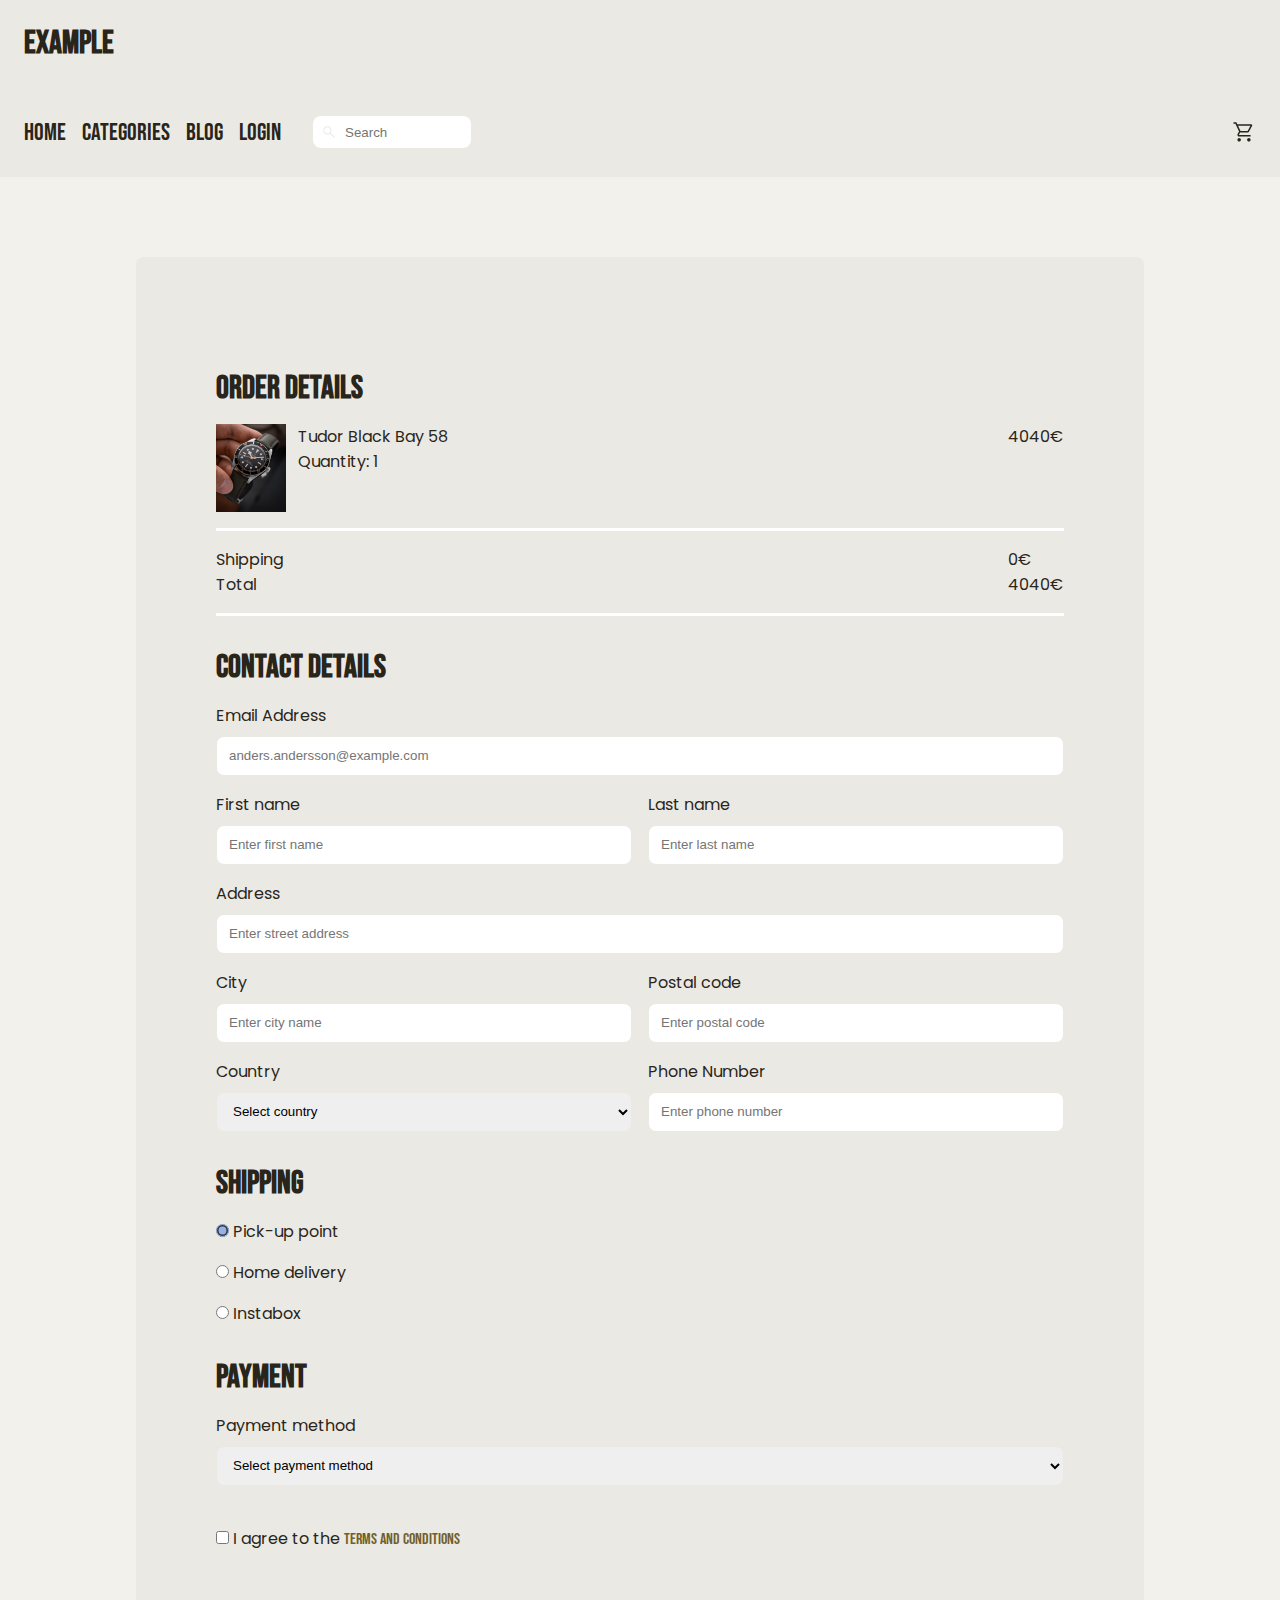
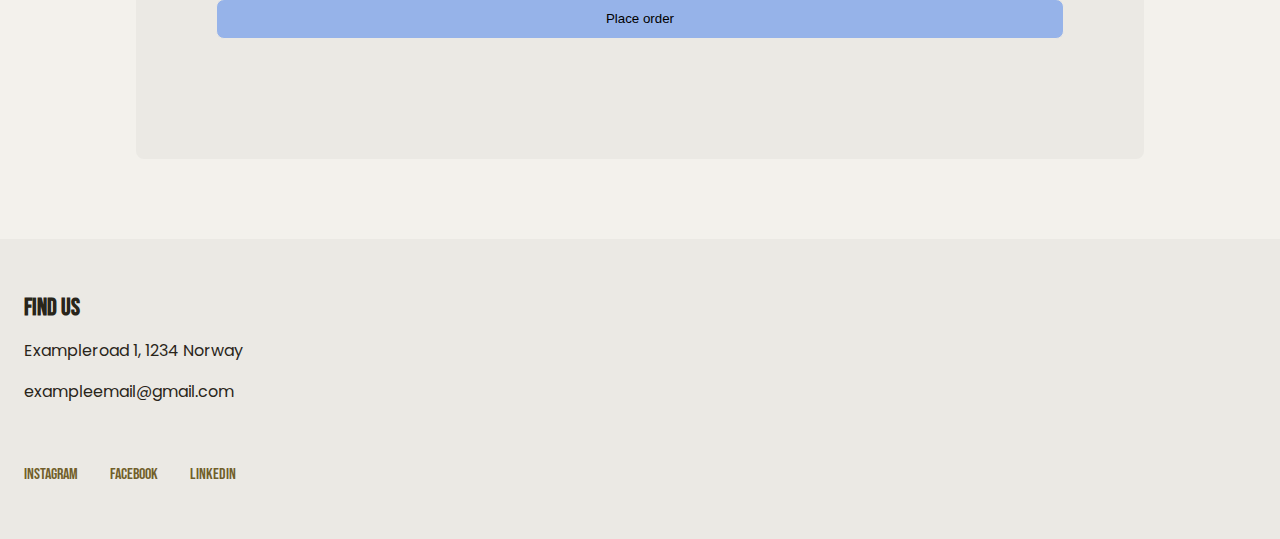
==== src/pages/form.html @ 1e6c69a0 "add assignment to github" ====
<!DOCTYPE html>
<html lang="en">
<head>
    <meta charset="UTF-8">
    <meta name="viewport" content="width=device-width, initial-scale=1.0">
    <link rel="stylesheet" href="../css/reset.css"/>
    <link rel="stylesheet" href="../css/variables.css"/>
    <link rel="stylesheet" href="../css/style.css"/>
    <link rel="stylesheet" href="../css/navbar.css"/>
    <link rel="stylesheet" href="../css/form.css"/>
    <title>Document</title>
</head>
<body>
    <header>
        <h1><a href="../index.html">Example</a></h1>
    </header>
    <main>
        <nav class="navbar">
            <input type="checkbox" id="sidebar-active">
            <label 
                for="sidebar-active" 
                class="navbar__sidebar--open">
                <svg class="navbar__svg" xmlns="http://www.w3.org/2000/svg" height="24px" viewBox="0 -960 960 960" width="24px" fill="#29251A" alt="menu icon"><path d="M140-254.62v-59.99h680v59.99H140ZM140-450v-60h680v60H140Zm0-195.39v-59.99h680v59.99H140Z"/></svg>
            </label>
            <label 
                id="overlay" 
                for="sidebar-active">
            </label>
            <div class="links-container">
                <label 
                    for="sidebar-active" 
                    class="navbar__sidebar--close">
                    <svg class="navbar__svg" xmlns="http://www.w3.org/2000/svg" height="24px" viewBox="0 -960 960 960" width="24px" fill="#29251A" alt="close icon"><path d="M256-213.85 213.85-256l224-224-224-224L256-746.15l224 224 224-224L746.15-704l-224 224 224 224L704-213.85l-224-224-224 224Z"/></svg>
                </label>
                
                <a href="../index.html">Home</a>
                <a href="#">Categories</a>
                <a href="#">Blog</a>
                <a href="#">Login</a>
                <div class="links-container__search">
                    <svg class="links-container__search-icon" xmlns="http://www.w3.org/2000/svg" height="16px" viewBox="0 -960 960 960" width="16px" fill="#29251A"><path d="M781.69-136.92 530.46-388.16q-30 24.77-69 38.77-39 14-80.69 14-102.55 0-173.58-71.01-71.03-71.01-71.03-173.54 0-102.52 71.01-173.6 71.01-71.07 173.54-71.07 102.52 0 173.6 71.03 71.07 71.03 71.07 173.58 0 42.85-14.38 81.85-14.39 39-38.39 67.84l251.23 251.23-42.15 42.16ZM380.77-395.38q77.31 0 130.96-53.66 53.66-53.65 53.66-130.96t-53.66-130.96q-53.65-53.66-130.96-53.66t-130.96 53.66Q196.15-657.31 196.15-580t53.66 130.96q53.65 53.66 130.96 53.66Z"/></svg>
                    <input class="links-container__search-input" type="text" id="search" name="search" placeholder="Search"/>
                </div>
            </div>

            <!-- alt text!! -->
            <a class="navbar__icon" href="./form.html">
                <svg class="navbar__svg" xmlns="http://www.w3.org/2000/svg" height="24px" viewBox="0 -960 960 960" width="24px" fill="#29251A" alt="cart icon"><path d="M286.15-97.69q-29.15 0-49.57-20.43-20.42-20.42-20.42-49.57 0-29.16 20.42-49.58 20.42-20.42 49.57-20.42 29.16 0 49.58 20.42 20.42 20.42 20.42 49.58 0 29.15-20.42 49.57-20.42 20.43-49.58 20.43Zm387.7 0q-29.16 0-49.58-20.43-20.42-20.42-20.42-49.57 0-29.16 20.42-49.58 20.42-20.42 49.58-20.42 29.15 0 49.57 20.42t20.42 49.58q0 29.15-20.42 49.57Q703-97.69 673.85-97.69ZM240.61-730 342-517.69h272.69q3.46 0 6.16-1.73 2.69-1.73 4.61-4.81l107.31-195q2.31-4.23.38-7.5-1.92-3.27-6.54-3.27h-486Zm-28.76-60h555.38q24.54 0 37.11 20.89 12.58 20.88 1.2 42.65L677.38-494.31q-9.84 17.31-26.03 26.96-16.2 9.66-35.5 9.66H324l-46.31 84.61q-3.08 4.62-.19 10 2.88 5.39 8.65 5.39h457.69v60H286.15q-40 0-60.11-34.5-20.12-34.5-1.42-68.89l57.07-102.61L136.16-810H60v-60h113.85l38 80ZM342-517.69h280-280Z"/></svg>
            </a>
        </nav>

        <section class="container">
            <form class="form">
                <h3>Order details</h3>
                <section class="form__order-container">
                    <div class="form__img-container">
                        <img class="form__img" src="../assets/images/img1.JPG" alt="Picture of Tudor Black Bay 58">
                        <div>
                            <p>Tudor Black Bay 58</p>
                            <p>Quantity: 1</p>
                        </div>
                    </div>
                    <div>
                        <p>4040€</p>
                    </div>
                </section>
                <section class="form__order-container">
                    <div>
                        <p>Shipping</p>
                        <p>Total</p>
                    </div>
                    <div>
                        <p>0€</p>
                        <p>4040€</p>
                    </div>
                </section>
                <h3>Contact details</h3>
                <div class="form__input-container">
                    <label for="email">Email Address</label>
                    <input
                        type="email"
                        id="email"
                        name="email"
                        required
                        placeholder="anders.andersson@example.com"
                        maxlength="50"
                    />
                </div>
                <section class="form__input-column">
                    <div class="form__input-container">
                        <label for="first-name">First name</label>
                        <input 
                            type="text"
                            id="first-name"
                            name="first-name"
                            required
                            placeholder="Enter first name"
                            maxlength="20"
                        />
                    </div>
                    <div class="form__input-container">
                        <label for="last-name">Last name</label>
                        <input 
                            type="text"
                            id="last-name"
                            name="last-name"
                            required
                            placeholder="Enter last name"
                            maxlength="20"
                        />
                    </div>
                </section>
                <div class="form__input-container">
                    <label for="address">Address</label>
                    <input
                        type="text"
                        id="address"
                        name="address"
                        required
                        placeholder="Enter street address"
                    />
                </div>
                <section class="form__input-column">
                    <div class="form__input-container">
                        <label for="city">City</label>
                        <input
                            type="number"
                            id="city"
                            name="city"
                            required
                            placeholder="Enter city name"
                        />
                    </div>
                    <div class="form__input-container">
                        <label for="postal-code">Postal code</label>
                        <input
                            type="number"
                            id="postal-code"
                            name="postal-code"
                            required
                            placeholder="Enter postal code"
                        />
                    </div>
                </section>
                <section class="form__input-column">
                    <div class="form__input-container">
                        <label for="country">Country</label>
                        <select name="country" id="country" required>
                            <option value="">Select country</option>
                            <option value="norway">Norway</option>
                        </select>
                    </div>
                    <div class="form__input-container">
                        <label for="phone">Phone Number</label>
                        <input
                            type="tel"
                            id="phone"
                            name="phone"
                            required
                            placeholder="Enter phone number"
                            pattern="[0-9]{8}"
                        />
                    </div>
                </section>
                <section class="form__shipping">
                    <h3>Shipping</h3>
                    <div class="form__shipping-options">
                        <div class="form__shipping-options--radio">
                            <input 
                                type="radio" 
                                name="shipping" 
                                id="pick-up-point"
                                checked
                            />                    
                            <label for="pick-up-point">Pick-up point</label>
                        </div>
                        <div class="form__shipping-options--radio">
                            <input 
                                type="radio" 
                                name="shipping" 
                                id="home-delivey"
                            />
                            <label for="home-delivery">Home delivery</label>
                        </div>
                        <div class="form__shipping-options--radio">
                            <input 
                                type="radio" 
                                name="shipping" 
                                id="instabox"
                            />
                            <label for="instabox">Instabox</label>
                        </div>
                    </div>
                </section>
                <div class="form__input-container">
                    <h3>Payment</h3>
                    <label for="payment">Payment method</label>
                    <select name="payment" id="payment" required>
                        <option value="">Select payment method</option>
                        <option value="credit-card">Credit card</option>
                        <option value="vipps">Vipps</option>
                        <option value="paypal">Paypal</option>
                    </select>
                </div>
                <div class="form__checkbox">
                    <input type="checkbox" name="confirm" id="confirm" required/>
                    <label>I agree to the <a href="#">terms and conditions</a></label>
                </div>
                <div class="form__input-container">
                    <input class="form__button" type="submit" value="Place order"/>
                </div>
            </form>
        </section>
    </main>
    <footer>
        <section>
            <h2>Find us</h2>
                <address>
                    Exampleroad 1, 1234 Norway
                </address>
                <address>
                    exampleemail@gmail.com
                </address>
        </section>
        <section class="social">
            <a href="#">Instagram</a>
            <a href="#">Facebook</a>
            <a href="#">Linkedin</a>
        </section>
    </footer>
</body>
</html>
---- src/css/variables.css ----
:root {
    --primary-background-color: #EBE9E4;
    --secondary-background-color: #f3f1ec;

    --primary-color: #29251A;
    --secondary-color: #725F2B;

    --button-color: #96b3e9;
    --button-color-hover: #82a6e8;
    --button-color-active: #6d98e8;

    --space-x-small: 0.5rem;
    --space-small: 0.75rem;
    --space-medium: 1rem;
    --space-large: 1.5rem;
    --space-x-large: 2rem;
    --space-xx-large: 2.5rem;

    --border-radius: 0.5rem;

    --font-size-small: 0.75rem;
    --font-size-medium: 1rem;
    --font-size-large: 1.5rem;
    --font-size-x-large: 2rem;
}
---- src/css/style.css ----
@font-face {
    font-family: "BebasNeue-Regular";
    src: url(../assets/fonts/BebasNeue-Regular.ttf);
}
@font-face {
    font-family: "Poppins-Regular";
    src: url(../assets/fonts/Poppins-Regular.ttf);
}

body {
    width: 100%;
    min-width: 300px;
    height: auto;
    min-height: 100vh;
    font-family: "Poppins-Regular", sans-serif;
    font-size: var(--font-size-medium);
    background-color: var(--secondary-background-color);
    color: var(--primary-color);
}

header {
    width: 100%;
    height: auto;
    font-family: "BebasNeue-Regular", sans-serif;
    background-color: var(--primary-background-color);
    padding: var(--space-small);
}

header a {
    color: var(--primary-color);
}

header a:hover {
    color: var(--secondary-color);
}

footer {
    width: 100%;
    height: auto;
    min-height: 300px;
    background-color: var(--primary-background-color);
    color: var(--primary-color);
    padding: var(--space-small);
    display: flex;
    flex-direction: column;
    justify-content: space-around;
}

footer address {
    margin-top: var(--space-medium);
}

footer h2, a{
    font-family: "BebasNeue-Regular", sans-serif;
}

footer .social {
    display: flex;
    gap: 2rem;
}

footer a {
    color: var(--secondary-color);
}

footer a:hover {
    color: var(--primary-color);
}

@media screen and (min-width:768px){
    header {
        padding: var(--space-medium);
    }
    footer {
        padding: var(--space-medium);
    }
}

@media screen and (min-width:1024px){
    header {
        padding: var(--space-large);
    }
    footer {
        padding: var(--space-large);
    }
}
---- src/css/navbar.css ----
.navbar {
    width: 100%;
    height: auto;
    min-height: 6vh;
    font-family: "BebasNeue-Regular", sans-serif;
    background-color: var(--primary-background-color);
    display: flex;
    justify-content: flex-start;
    align-items: center;
    position: sticky;
    top: 0;
}

.navbar__icon {
    height: 100%;
    padding: 0 var(--space-small);
    display: flex;
    justify-content: flex-end;
    align-items: center;
}

.links-container {
    height: 100%;
    display: flex;
    flex-direction: column;
    align-items: flex-start;
    justify-content: flex-start;

    position: fixed;
    top: 0;
    left: -100%;
    z-index: 10;
    width: 200px;

    background-color: var(--primary-background-color);
    box-shadow: 1px 0 5px rgba(0, 0, 0, 0.2);
    transition: 0.5s ease-out;
}

.links-container__search {
    width: max-content;
    height: var(--space-x-large);
    display: flex;
    align-items: center;
    border-radius: var(--border-radius);
    padding: 0 var(--space-x-small);
    background-color: white;
    margin: var(--space-medium);
}

.links-container__search-input {
    color: var(--primary-color);
    margin: 0 var(--space-x-small);
    border: none;
    outline: none;
    background: transparent;
    width: 110px;
}

.links-container__search:focus-within {
    box-shadow: 0 0 2px var(--secondary-color);
} 

.links-container__search-icon {
    fill: var(--primary-background-color);
}

nav a {
    height: auto;
    width: 100%;
    padding: var(--space-medium);
    color: var(--primary-color);
}

nav a:hover {
    color: var(--secondary-color);
}

nav .navbar__svg:hover{
    fill: var(--secondary-color);
    cursor: pointer;
}

.navbar__sidebar--open,
.navbar__sidebar--close {
    padding: var(--space-small);
    display: flex;
    align-items: center;
    margin: 0;
}

#sidebar-active {
    display: none;
}

#sidebar-active:checked ~ .links-container {
    left: 0;
}

@media screen and (min-width: 768px) {
    .navbar {
        width: 100%;
    }
    
    .links-container {
        width: auto;
        flex-direction: row;
        align-items: center;
        justify-content: flex-start;
        gap: var(--space-medium);
        padding: 0 var(--space-medium);

        position: static;

        box-shadow: none;
        transition: none;
    }

    nav a {
        font-size: var(--font-size-large);
        padding: 0;
    }
    
    .navbar__sidebar--open,
    .navbar__sidebar--close {
        display: none;
    }
}

@media screen and (min-width: 1024px) {
    .navbar {
        min-height: 10vh;
    }

    .navbar__icon {
        padding: 0 var(--space-large);
    }

    .links-container {
        padding: 0 var(--space-large);
    }
}
---- src/css/form.css ----
.container {
    padding: var(--space-small);
    width: 100%;
}

h3 {
    font-family: "BebasNeue-Regular", sans-serif;
    margin-top: var(--space-x-large);
    margin-bottom: var(--space-medium);
}

.form__img {
    width: 40px;
} 

.form__order-container {
    display: flex;
    justify-content: space-between;
    padding-bottom: var(--space-medium);
    margin-bottom: var(--space-medium);
    border-bottom: 3px solid white;
}

.form__img-container {
    display: flex;
    gap: var(--space-small);
}

.form__input-column {
    display: flex;
    column-gap: var(--space-medium);
    align-items: center;
}

.form__input-container {
    width: 100%;
}

.form__input-container p {
    font-size: var(--font-size-medium);
}

.form__input-container input, select{
    height: 40px;
    width: 100%;
    border: 1px solid var(--primary-background-color);
    outline: none;
    border-radius: var(--border-radius);
    margin-top: var(--space-x-small);
    padding: 0 var(--space-small);
}

.form__input-container {
    margin-top: var(--space-medium);
}

.form__shipping-options--radio input {
    accent-color: var(--button-color);
}

.form__checkbox {
    margin: var(--space-x-large) 0;
}

.form__checkbox a {
    color: var(--secondary-color);
}

.form__checkbox a:hover {
    color: var(--primary-color);
}

.form__button {
    background-color: var(--button-color);
    transition: all 0.2s ease;
    margin-bottom: var(--space-x-large);
}

.form__button:hover {
    background-color: var(--button-color-hover);
    cursor: pointer;
}

.form__button:active {
    background-color: var(--button-color-active);
}

@media screen and (min-width:768px){
    .form__img {
        width: 60px;
    } 

    .container {
        padding: var(--space-medium);
    }
}

@media screen and (min-width:1024px){
    .container {
        padding: var(--space-xx-large);
        display: flex;
        justify-content: center;
        align-content: center;
    }  

    .form {
        background-color: var(--primary-background-color);
        border-radius: var(--border-radius);
        flex-basis: 100%;
        padding: var(--space-xx-large);
    }

    .form__img {
        width: 70px;
    } 

    h3 {
        font-size: var(--font-size-x-large);
        margin-top: var(--space-x-large);
    }

    .form__shipping-options--radio {
        margin: var(--space-medium) 0;
    }

    .form__checkbox {
        margin: var(--space-xx-large) 0;
    }

    .form__button {
        margin-bottom: var(--space-xx-large);
    }
}

@media screen and (min-width: 1280px) {
    .container {
        padding: calc(var(--space-xx-large)*2);
    }  

    .form {
        flex-basis: 90%;
        padding: calc(var(--space-xx-large)*2);
    }
}

@media screen and (min-width: 1440px) {
    .container {
        padding: calc(var(--space-xx-large)*3);
    }  
}
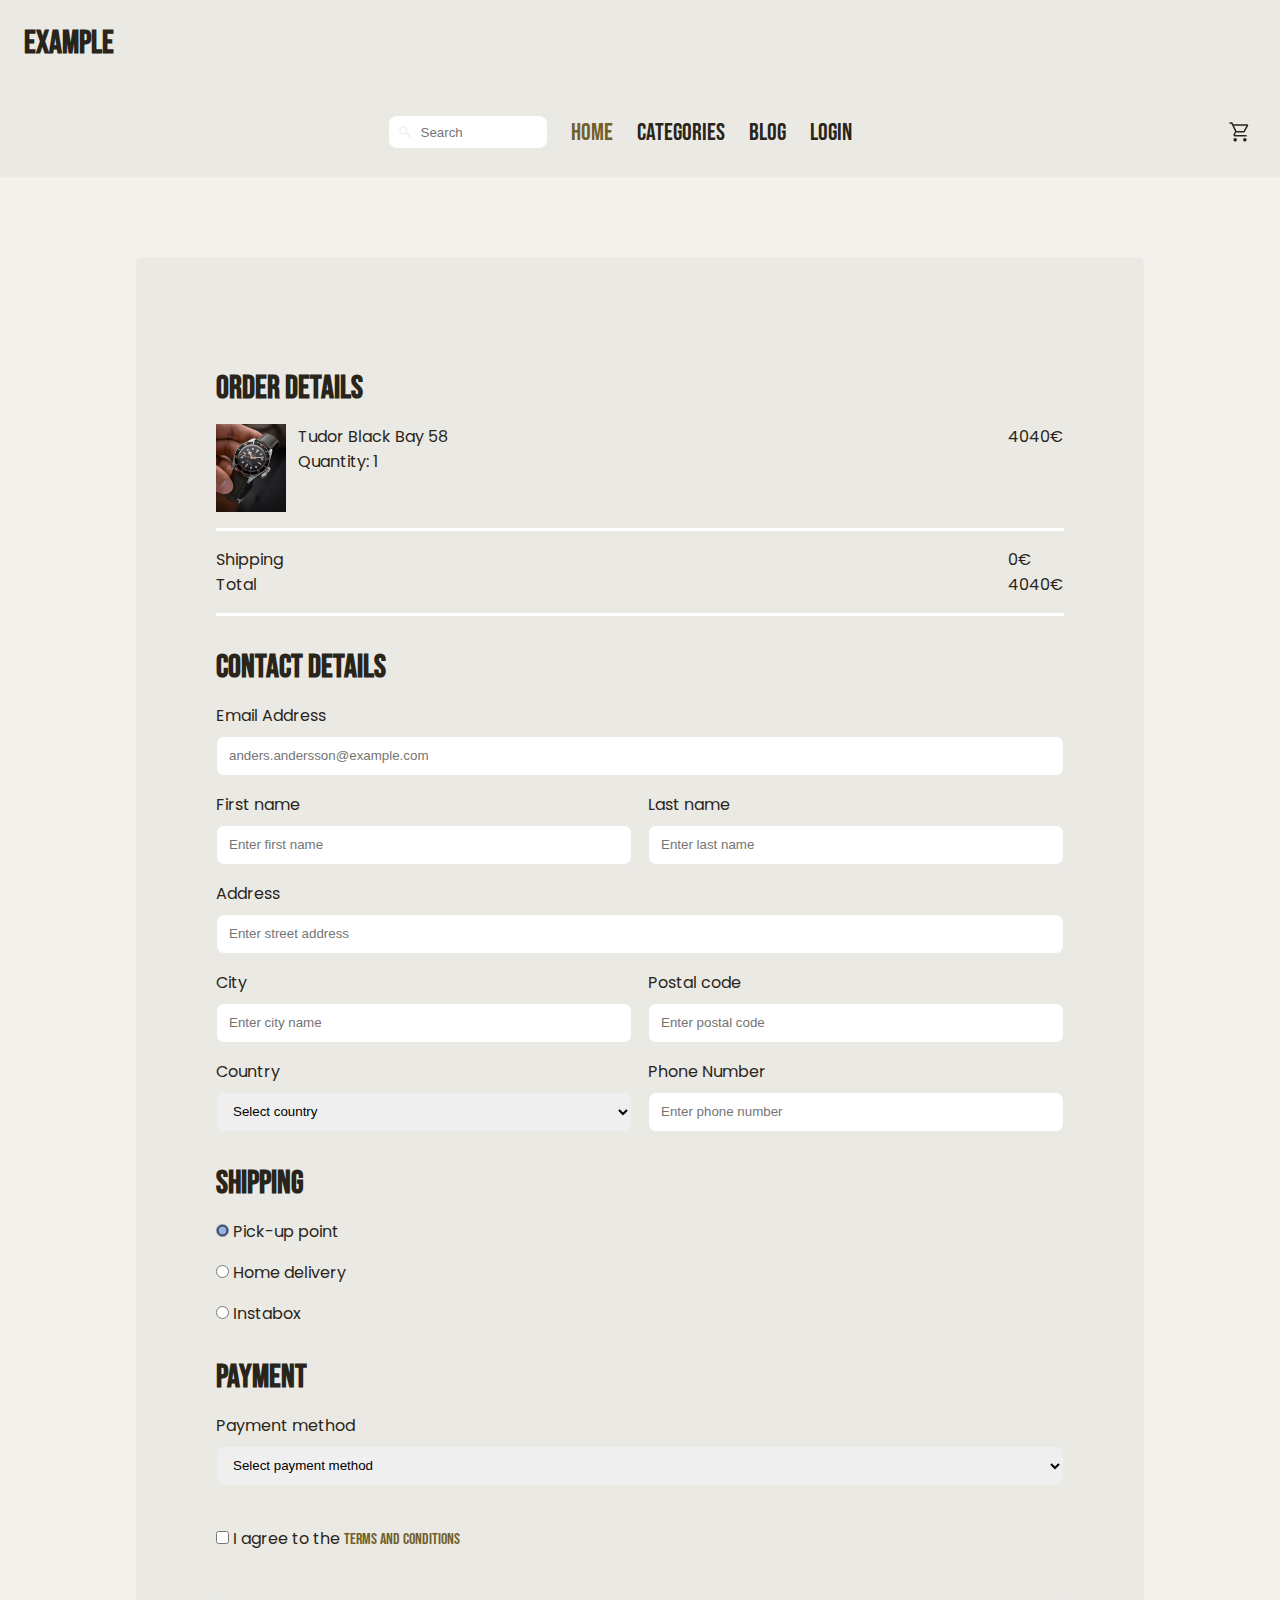
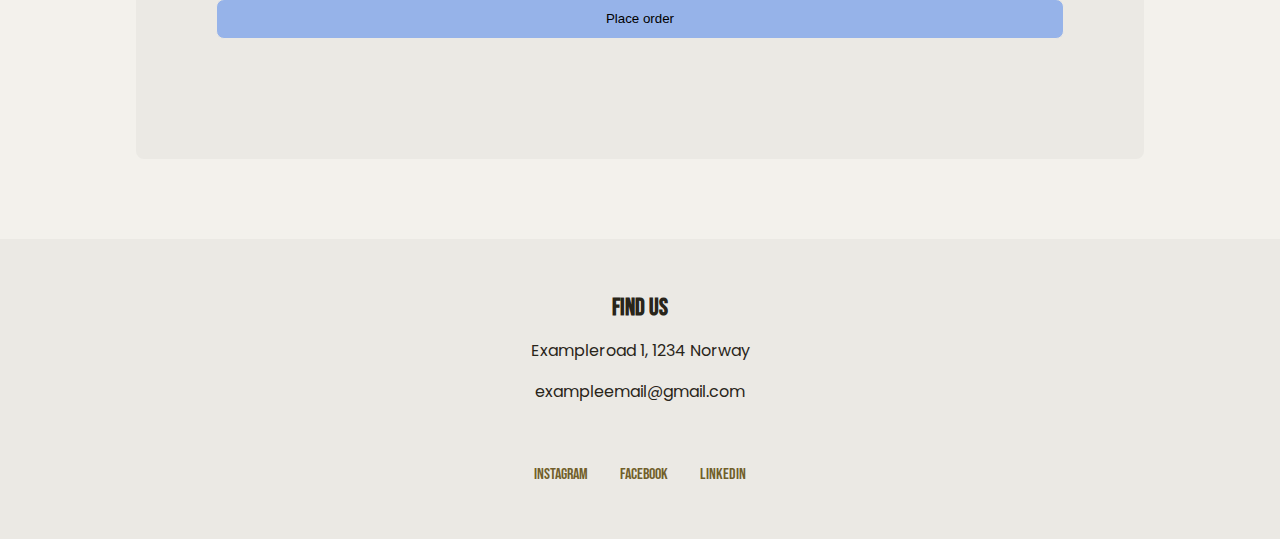
==== commit 182b6c24: "create new navbar, add comments" ====
--- a/src/pages/form.html
+++ b/src/pages/form.html
@@ -8,49 +8,44 @@
     <link rel="stylesheet" href="../css/style.css"/>
     <link rel="stylesheet" href="../css/navbar.css"/>
     <link rel="stylesheet" href="../css/form.css"/>
-    <title>Document</title>
+    <title>Order</title>
 </head>
 <body>
     <header>
+        <!-- heading -->
         <h1><a href="../index.html">Example</a></h1>
     </header>
     <main>
+        <!-- navbar -->
         <nav class="navbar">
-            <input type="checkbox" id="sidebar-active">
-            <label 
-                for="sidebar-active" 
-                class="navbar__sidebar--open">
-                <svg class="navbar__svg" xmlns="http://www.w3.org/2000/svg" height="24px" viewBox="0 -960 960 960" width="24px" fill="#29251A" alt="menu icon"><path d="M140-254.62v-59.99h680v59.99H140ZM140-450v-60h680v60H140Zm0-195.39v-59.99h680v59.99H140Z"/></svg>
-            </label>
-            <label 
-                id="overlay" 
-                for="sidebar-active">
-            </label>
-            <div class="links-container">
-                <label 
-                    for="sidebar-active" 
-                    class="navbar__sidebar--close">
-                    <svg class="navbar__svg" xmlns="http://www.w3.org/2000/svg" height="24px" viewBox="0 -960 960 960" width="24px" fill="#29251A" alt="close icon"><path d="M256-213.85 213.85-256l224-224-224-224L256-746.15l224 224 224-224L746.15-704l-224 224 224 224L704-213.85l-224-224-224 224Z"/></svg>
-                </label>
-                
-                <a href="../index.html">Home</a>
-                <a href="#">Categories</a>
-                <a href="#">Blog</a>
-                <a href="#">Login</a>
-                <div class="links-container__search">
-                    <svg class="links-container__search-icon" xmlns="http://www.w3.org/2000/svg" height="16px" viewBox="0 -960 960 960" width="16px" fill="#29251A"><path d="M781.69-136.92 530.46-388.16q-30 24.77-69 38.77-39 14-80.69 14-102.55 0-173.58-71.01-71.03-71.01-71.03-173.54 0-102.52 71.01-173.6 71.01-71.07 173.54-71.07 102.52 0 173.6 71.03 71.07 71.03 71.07 173.58 0 42.85-14.38 81.85-14.39 39-38.39 67.84l251.23 251.23-42.15 42.16ZM380.77-395.38q77.31 0 130.96-53.66 53.66-53.65 53.66-130.96t-53.66-130.96q-53.65-53.66-130.96-53.66t-130.96 53.66Q196.15-657.31 196.15-580t53.66 130.96q53.65 53.66 130.96 53.66Z"/></svg>
-                    <input class="links-container__search-input" type="text" id="search" name="search" placeholder="Search"/>
-                </div>
+            <!-- toggle -->
+            <div class="navbar__toggle-container">
+                <button class="navbar__toggle">
+                    <svg class="navbar__toggle-svg" xmlns="http://www.w3.org/2000/svg" height="24px" viewBox="0 -960 960 960" width="24px" fill="#29251A"><path d="M140-254.62v-59.99h680v59.99H140ZM140-450v-60h680v60H140Zm0-195.39v-59.99h680v59.99H140Z"/></svg>
+                </button>
             </div>
-
-            <!-- alt text!! -->
-            <a class="navbar__icon" href="./form.html">
-                <svg class="navbar__svg" xmlns="http://www.w3.org/2000/svg" height="24px" viewBox="0 -960 960 960" width="24px" fill="#29251A" alt="cart icon"><path d="M286.15-97.69q-29.15 0-49.57-20.43-20.42-20.42-20.42-49.57 0-29.16 20.42-49.58 20.42-20.42 49.57-20.42 29.16 0 49.58 20.42 20.42 20.42 20.42 49.58 0 29.15-20.42 49.57-20.42 20.43-49.58 20.43Zm387.7 0q-29.16 0-49.58-20.43-20.42-20.42-20.42-49.57 0-29.16 20.42-49.58 20.42-20.42 49.58-20.42 29.15 0 49.57 20.42t20.42 49.58q0 29.15-20.42 49.57Q703-97.69 673.85-97.69ZM240.61-730 342-517.69h272.69q3.46 0 6.16-1.73 2.69-1.73 4.61-4.81l107.31-195q2.31-4.23.38-7.5-1.92-3.27-6.54-3.27h-486Zm-28.76-60h555.38q24.54 0 37.11 20.89 12.58 20.88 1.2 42.65L677.38-494.31q-9.84 17.31-26.03 26.96-16.2 9.66-35.5 9.66H324l-46.31 84.61q-3.08 4.62-.19 10 2.88 5.39 8.65 5.39h457.69v60H286.15q-40 0-60.11-34.5-20.12-34.5-1.42-68.89l57.07-102.61L136.16-810H60v-60h113.85l38 80ZM342-517.69h280-280Z"/></svg>
+            <!-- navbar links -->
+            <div class="navbar__links-container">
+                <ul class="navbar__links">
+                    <li class="navbar__search">
+                        <svg class="navbar__search-icon" xmlns="http://www.w3.org/2000/svg" height="16px" viewBox="0 -960 960 960" width="16px" fill="#29251A"><path d="M781.69-136.92 530.46-388.16q-30 24.77-69 38.77-39 14-80.69 14-102.55 0-173.58-71.01-71.03-71.01-71.03-173.54 0-102.52 71.01-173.6 71.01-71.07 173.54-71.07 102.52 0 173.6 71.03 71.07 71.03 71.07 173.58 0 42.85-14.38 81.85-14.39 39-38.39 67.84l251.23 251.23-42.15 42.16ZM380.77-395.38q77.31 0 130.96-53.66 53.66-53.65 53.66-130.96t-53.66-130.96q-53.65-53.66-130.96-53.66t-130.96 53.66Q196.15-657.31 196.15-580t53.66 130.96q53.65 53.66 130.96 53.66Z"/></svg>
+                        <input class="navbar__search-input"type="text" id="search" name="search" placeholder="Search"/>
+                    </li>
+                    <li class="navbar__link navbar__link--active"><a href="../index.html">Home</a></li>
+                    <li class="navbar__link"><a href="#">Categories</a></li>
+                    <li class="navbar__link"><a href="#">Blog</a></li>
+                    <li class="navbar__link"><a href="#">Login</a></li>
+                </ul>
+            </div>
+            <!-- navbar cart -->
+            <a class="navbar__cart" href="./form.html">
+                <svg class="cart__svg" xmlns="http://www.w3.org/2000/svg" height="24px" viewBox="0 -960 960 960" width="24px" fill="#29251A"><path d="M286.15-97.69q-29.15 0-49.57-20.43-20.42-20.42-20.42-49.57 0-29.16 20.42-49.58 20.42-20.42 49.57-20.42 29.16 0 49.58 20.42 20.42 20.42 20.42 49.58 0 29.15-20.42 49.57-20.42 20.43-49.58 20.43Zm387.7 0q-29.16 0-49.58-20.43-20.42-20.42-20.42-49.57 0-29.16 20.42-49.58 20.42-20.42 49.58-20.42 29.15 0 49.57 20.42t20.42 49.58q0 29.15-20.42 49.57Q703-97.69 673.85-97.69ZM240.61-730 342-517.69h272.69q3.46 0 6.16-1.73 2.69-1.73 4.61-4.81l107.31-195q2.31-4.23.38-7.5-1.92-3.27-6.54-3.27h-486Zm-28.76-60h555.38q24.54 0 37.11 20.89 12.58 20.88 1.2 42.65L677.38-494.31q-9.84 17.31-26.03 26.96-16.2 9.66-35.5 9.66H324l-46.31 84.61q-3.08 4.62-.19 10 2.88 5.39 8.65 5.39h457.69v60H286.15q-40 0-60.11-34.5-20.12-34.5-1.42-68.89l57.07-102.61L136.16-810H60v-60h113.85l38 80ZM342-517.69h280-280Z"/></svg>
             </a>
         </nav>
-
+        <!-- form content -->
         <section class="container">
             <form class="form">
+                <!-- order details -->
                 <h3>Order details</h3>
                 <section class="form__order-container">
                     <div class="form__img-container">
@@ -74,6 +69,7 @@
                         <p>4040€</p>
                     </div>
                 </section>
+                <!-- input contact details -->
                 <h3>Contact details</h3>
                 <div class="form__input-container">
                     <label for="email">Email Address</label>
@@ -162,6 +158,7 @@
                         />
                     </div>
                 </section>
+                <!-- radio buttons -->
                 <section class="form__shipping">
                     <h3>Shipping</h3>
                     <div class="form__shipping-options">
@@ -192,6 +189,7 @@
                         </div>
                     </div>
                 </section>
+                <!-- payment method -->
                 <div class="form__input-container">
                     <h3>Payment</h3>
                     <label for="payment">Payment method</label>
@@ -202,16 +200,19 @@
                         <option value="paypal">Paypal</option>
                     </select>
                 </div>
+                <!-- terms and conditions checkbox -->
                 <div class="form__checkbox">
                     <input type="checkbox" name="confirm" id="confirm" required/>
                     <label>I agree to the <a href="#">terms and conditions</a></label>
                 </div>
+                <!-- submit button -->
                 <div class="form__input-container">
                     <input class="form__button" type="submit" value="Place order"/>
                 </div>
             </form>
         </section>
     </main>
+    <!-- footer -->
     <footer>
         <section>
             <h2>Find us</h2>
@@ -228,5 +229,6 @@
             <a href="#">Linkedin</a>
         </section>
     </footer>
+    <script src="../js/app.js"></script>
 </body>
 </html>--- a/src/css/variables.css
+++ b/src/css/variables.css
@@ -1,4 +1,5 @@
 :root {
+    /* color */
     --primary-background-color: #EBE9E4;
     --secondary-background-color: #f3f1ec;
 
@@ -9,6 +10,7 @@
     --button-color-hover: #82a6e8;
     --button-color-active: #6d98e8;
 
+    /* spacing */
     --space-x-small: 0.5rem;
     --space-small: 0.75rem;
     --space-medium: 1rem;
@@ -16,8 +18,10 @@
     --space-x-large: 2rem;
     --space-xx-large: 2.5rem;
 
+    /* border radius */
     --border-radius: 0.5rem;
 
+    /* font size */
     --font-size-small: 0.75rem;
     --font-size-medium: 1rem;
     --font-size-large: 1.5rem;
--- a/src/css/style.css
+++ b/src/css/style.css
@@ -7,6 +7,7 @@
     src: url(../assets/fonts/Poppins-Regular.ttf);
 }
 
+/* mobile */
 body {
     width: 100%;
     min-width: 300px;
@@ -18,6 +19,7 @@
     color: var(--primary-color);
 }
 
+/* header */
 header {
     width: 100%;
     height: auto;
@@ -34,6 +36,7 @@
     color: var(--secondary-color);
 }
 
+/* footer */
 footer {
     width: 100%;
     height: auto;
@@ -67,19 +70,25 @@
     color: var(--primary-color);
 }
 
+/* tablet */
 @media screen and (min-width:768px){
     header {
         padding: var(--space-medium);
     }
+    
     footer {
         padding: var(--space-medium);
+        align-items: center;
+        text-align: center;
     }
 }
 
+/* desktop */
 @media screen and (min-width:1024px){
     header {
         padding: var(--space-large);
     }
+
     footer {
         padding: var(--space-large);
     }
--- a/src/css/navbar.css
+++ b/src/css/navbar.css
@@ -1,43 +1,78 @@
 .navbar {
     width: 100%;
-    height: auto;
-    min-height: 6vh;
+    height: 6vh;
     font-family: "BebasNeue-Regular", sans-serif;
+    font-size: var(--font-size-large);
     background-color: var(--primary-background-color);
+    padding: var(--space-medium) var(--space-small);
+    color: var(--primary-color);
     display: flex;
-    justify-content: flex-start;
+    justify-content: space-between;
     align-items: center;
     position: sticky;
     top: 0;
 }
 
-.navbar__icon {
-    height: 100%;
-    padding: 0 var(--space-small);
+/* toggle */
+.navbar__toggle-container {
     display: flex;
-    justify-content: flex-end;
+    justify-content: center;
     align-items: center;
 }
 
-.links-container {
-    height: 100%;
-    display: flex;
-    flex-direction: column;
-    align-items: flex-start;
-    justify-content: flex-start;
-
-    position: fixed;
-    top: 0;
-    left: -100%;
-    z-index: 10;
-    width: 200px;
-
-    background-color: var(--primary-background-color);
-    box-shadow: 1px 0 5px rgba(0, 0, 0, 0.2);
-    transition: 0.5s ease-out;
+.navbar__toggle {
+    background-color: transparent;
+    border: none;
+    z-index: 1;
 }
 
-.links-container__search {
+.navbar__toggle-svg {
+    visibility: visible;
+    cursor: pointer;
+}
+
+.navbar__toggle-svg:hover {
+    fill: var(--secondary-color);
+}
+
+/* links */
+.navbar__links {
+    position: absolute;
+    top: 6vh;
+    left: -1000px;
+    width: 50%;
+    height: 100vh;
+    flex-direction: column;
+    transition: 0.5s;
+    display: flex;
+    justify-content: start;
+    align-items: flex-start; 
+    padding: var(--space-small);
+    background-color: var(--primary-background-color);
+}
+
+.navbar__links--active {
+    left: 0;
+}
+
+.navbar__links a {
+    color: var(--primary-color);
+}
+
+.navbar__links a:hover {
+    color: var(--secondary-color);
+}
+
+.navbar__link {
+    margin-bottom: var(--space-medium);
+}
+
+.navbar__link--active a {
+    color: var(--secondary-color);
+}
+
+/* search */
+.navbar__search {
     width: max-content;
     height: var(--space-x-large);
     display: flex;
@@ -45,10 +80,10 @@
     border-radius: var(--border-radius);
     padding: 0 var(--space-x-small);
     background-color: white;
-    margin: var(--space-medium);
+    margin-bottom: var(--space-medium);
 }
 
-.links-container__search-input {
+.navbar__search-input {
     color: var(--primary-color);
     margin: 0 var(--space-x-small);
     border: none;
@@ -57,63 +92,30 @@
     width: 110px;
 }
 
-.links-container__search:focus-within {
+.navbar__search:focus-within {
     box-shadow: 0 0 2px var(--secondary-color);
 } 
 
-.links-container__search-icon {
+.navbar__search-icon {
     fill: var(--primary-background-color);
 }
 
-nav a {
-    height: auto;
-    width: 100%;
-    padding: var(--space-medium);
-    color: var(--primary-color);
+/* cart */
+.navbar__cart {
+    height: 100%;
+    display: flex;
+    justify-content: flex-end;
+    align-items: center;
 }
 
-nav a:hover {
-    color: var(--secondary-color);
-}
-
-nav .navbar__svg:hover{
+nav .cart__svg:hover{
     fill: var(--secondary-color);
     cursor: pointer;
 }
 
-.navbar__sidebar--open,
-.navbar__sidebar--close {
-    padding: var(--space-small);
-    display: flex;
-    align-items: center;
-    margin: 0;
-}
-
-#sidebar-active {
-    display: none;
-}
-
-#sidebar-active:checked ~ .links-container {
-    left: 0;
-}
-
 @media screen and (min-width: 768px) {
     .navbar {
-        width: 100%;
-    }
-    
-    .links-container {
-        width: auto;
-        flex-direction: row;
-        align-items: center;
-        justify-content: flex-start;
-        gap: var(--space-medium);
-        padding: 0 var(--space-medium);
-
-        position: static;
-
-        box-shadow: none;
-        transition: none;
+        height: 10vh;
     }
 
     nav a {
@@ -121,22 +123,44 @@
         padding: 0;
     }
     
-    .navbar__sidebar--open,
-    .navbar__sidebar--close {
+    .navbar__toggle-svg {
         display: none;
+    }
+
+    .navbar__links-container {
+        height: 100%;
+        display: flex;
+        align-items: center;
+        justify-content: center;
+    }
+
+    .navbar__links {
+        height: 100%;
+        width: 100%;
+        position: static;
+        display: flex;
+        flex-direction: row;
+        justify-content: center;
+        align-items: center;
+        gap: var(--space-large);
+        transition: 0s;
+    }
+    
+    .navbar__link {
+        margin-bottom: 0;
+    }
+
+    .navbar__search {
+        margin-bottom: 0;
     }
 }
 
 @media screen and (min-width: 1024px) {
-    .navbar {
-        min-height: 10vh;
-    }
-
-    .navbar__icon {
+    .navbar__links-container {
         padding: 0 var(--space-large);
     }
 
-    .links-container {
-        padding: 0 var(--space-large);
+    .navbar__cart {
+        padding-right: var(--space-medium);
     }
 }--- a/src/css/form.css
+++ b/src/css/form.css
@@ -1,3 +1,4 @@
+/* mobile */
 .container {
     padding: var(--space-small);
     width: 100%;
@@ -85,6 +86,7 @@
     background-color: var(--button-color-active);
 }
 
+/* tablet */
 @media screen and (min-width:768px){
     .form__img {
         width: 60px;
@@ -95,6 +97,7 @@
     }
 }
 
+/* desktop small */
 @media screen and (min-width:1024px){
     .container {
         padding: var(--space-xx-large);
@@ -132,6 +135,7 @@
     }
 }
 
+/* desktop medium */
 @media screen and (min-width: 1280px) {
     .container {
         padding: calc(var(--space-xx-large)*2);
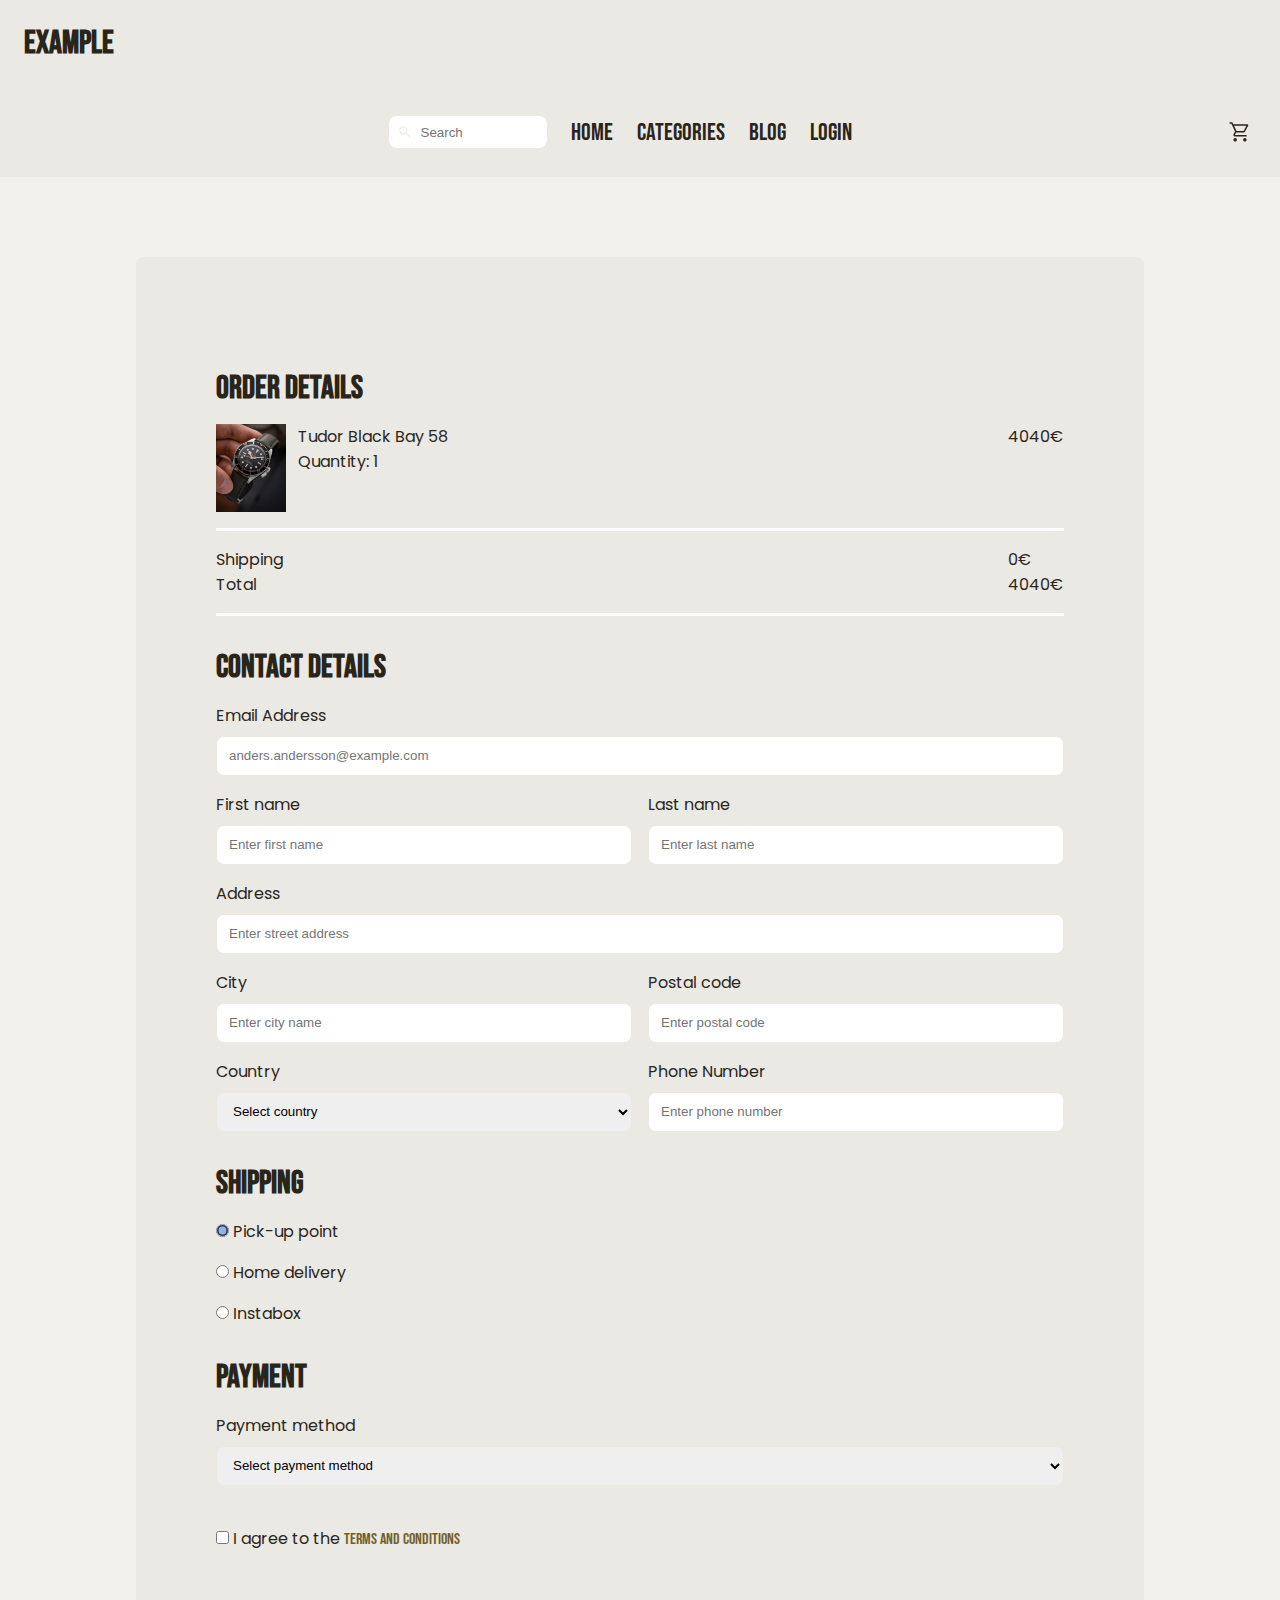
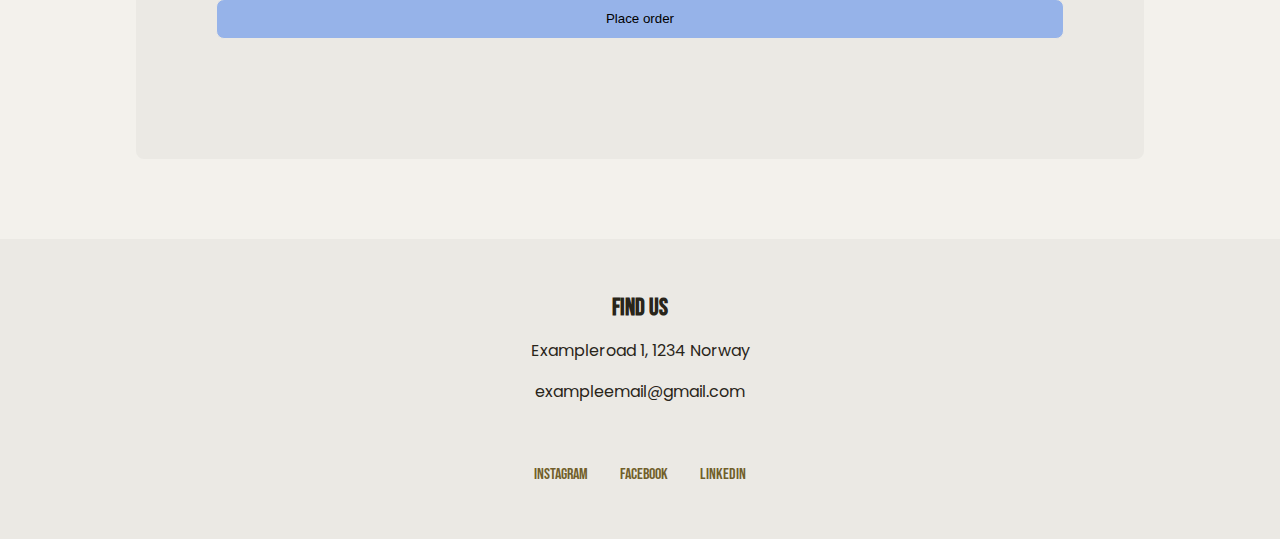
==== commit 47c549da: "add readme content" ====
--- a/src/pages/form.html
+++ b/src/pages/form.html
@@ -31,7 +31,7 @@
                         <svg class="navbar__search-icon" xmlns="http://www.w3.org/2000/svg" height="16px" viewBox="0 -960 960 960" width="16px" fill="#29251A"><path d="M781.69-136.92 530.46-388.16q-30 24.77-69 38.77-39 14-80.69 14-102.55 0-173.58-71.01-71.03-71.01-71.03-173.54 0-102.52 71.01-173.6 71.01-71.07 173.54-71.07 102.52 0 173.6 71.03 71.07 71.03 71.07 173.58 0 42.85-14.38 81.85-14.39 39-38.39 67.84l251.23 251.23-42.15 42.16ZM380.77-395.38q77.31 0 130.96-53.66 53.66-53.65 53.66-130.96t-53.66-130.96q-53.65-53.66-130.96-53.66t-130.96 53.66Q196.15-657.31 196.15-580t53.66 130.96q53.65 53.66 130.96 53.66Z"/></svg>
                         <input class="navbar__search-input"type="text" id="search" name="search" placeholder="Search"/>
                     </li>
-                    <li class="navbar__link navbar__link--active"><a href="../index.html">Home</a></li>
+                    <li class="navbar__link"><a href="../index.html">Home</a></li>
                     <li class="navbar__link"><a href="#">Categories</a></li>
                     <li class="navbar__link"><a href="#">Blog</a></li>
                     <li class="navbar__link"><a href="#">Login</a></li>
--- a/src/css/style.css
+++ b/src/css/style.css
@@ -57,6 +57,7 @@
     font-family: "BebasNeue-Regular", sans-serif;
 }
 
+/* links */
 footer .social {
     display: flex;
     gap: 2rem;
@@ -83,7 +84,7 @@
     }
 }
 
-/* desktop */
+/* desktop small */
 @media screen and (min-width:1024px){
     header {
         padding: var(--space-large);
--- a/src/css/navbar.css
+++ b/src/css/navbar.css
@@ -1,3 +1,4 @@
+/* mobile */
 .navbar {
     width: 100%;
     height: 6vh;
@@ -113,6 +114,7 @@
     cursor: pointer;
 }
 
+/* tablet */
 @media screen and (min-width: 768px) {
     .navbar {
         height: 10vh;
@@ -155,6 +157,7 @@
     }
 }
 
+/* desktop small */
 @media screen and (min-width: 1024px) {
     .navbar__links-container {
         padding: 0 var(--space-large);
--- a/src/css/form.css
+++ b/src/css/form.css
@@ -147,6 +147,7 @@
     }
 }
 
+/* desktop large */
 @media screen and (min-width: 1440px) {
     .container {
         padding: calc(var(--space-xx-large)*3);
